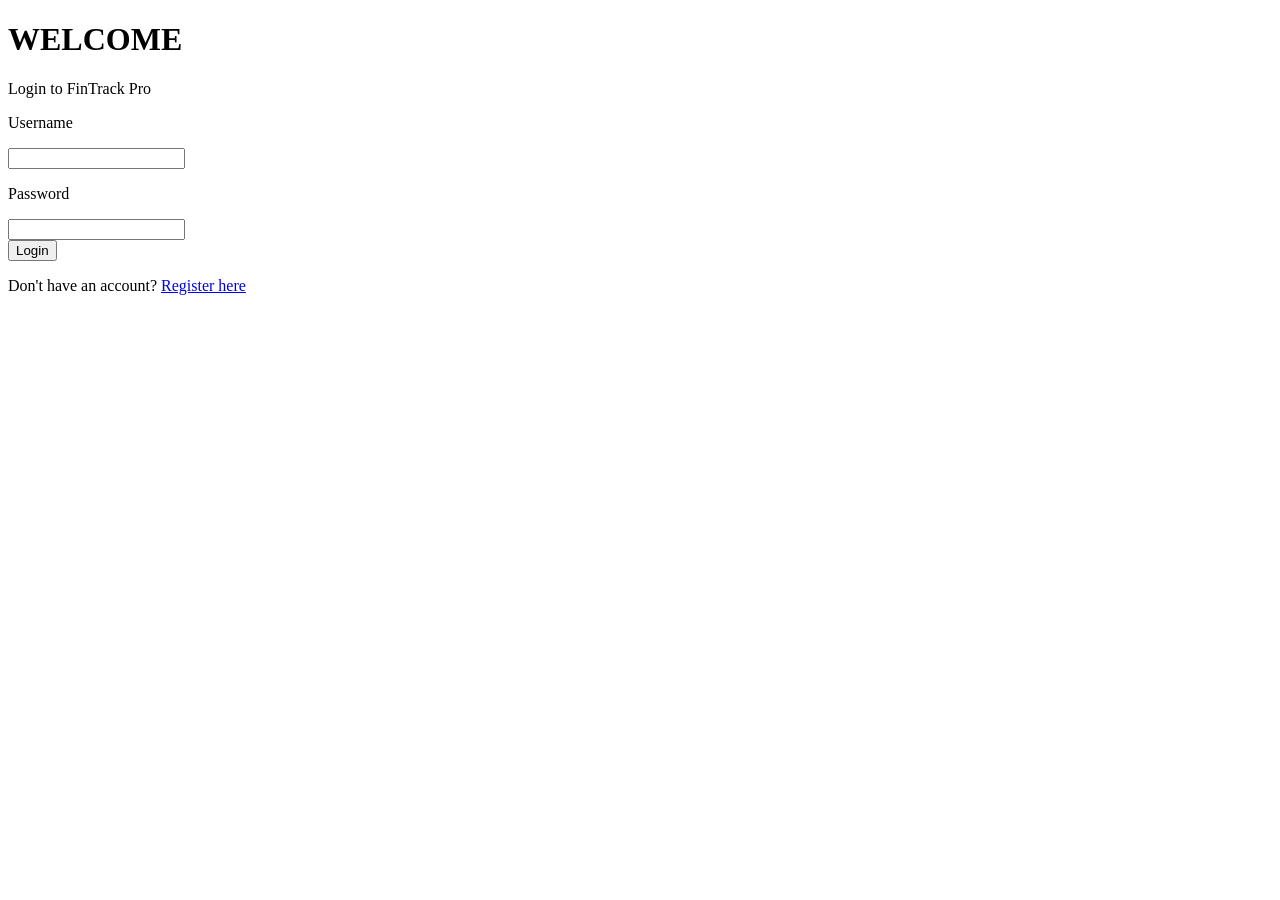
==== src/index.html @ 99191cec "FinTracker Pro app first Commit" ====
<!doctype html>
<html lang="en">
<head>
    <meta charset="UTF-8" />
    <meta name="viewport" content="width=device-width, initial-scale=1.0" />
    <title>Fin Tracker | Login</title>
    <link rel="stylesheet" href="..\assets\style.css" />
    <link rel="icon" type="image/x-icon" href="../Assets/Images/favicon.png" />
</head>
<body>
<main>
    <form id="login-form">
        <h1>WELCOME</h1>
        <p style = "margin-top: 10px">Login to FinTrack Pro</p>
        <div class="input-labels">
            <div><p>Username</p>
                <label for="username"></label>
                <input id="username" required type="text" /></div>
            <div><p>Password</p>
                <label for="password"></label>
                <input id="password" required type="password" /></div>
            <button id="login">Login</button>
        </div>
        <p>Don't have an account? <a href="register.html">Register here</a></p>
    </form>
</main>
<script type="module" src="../Assets/loginUser.js"></script>
</body>
</html>
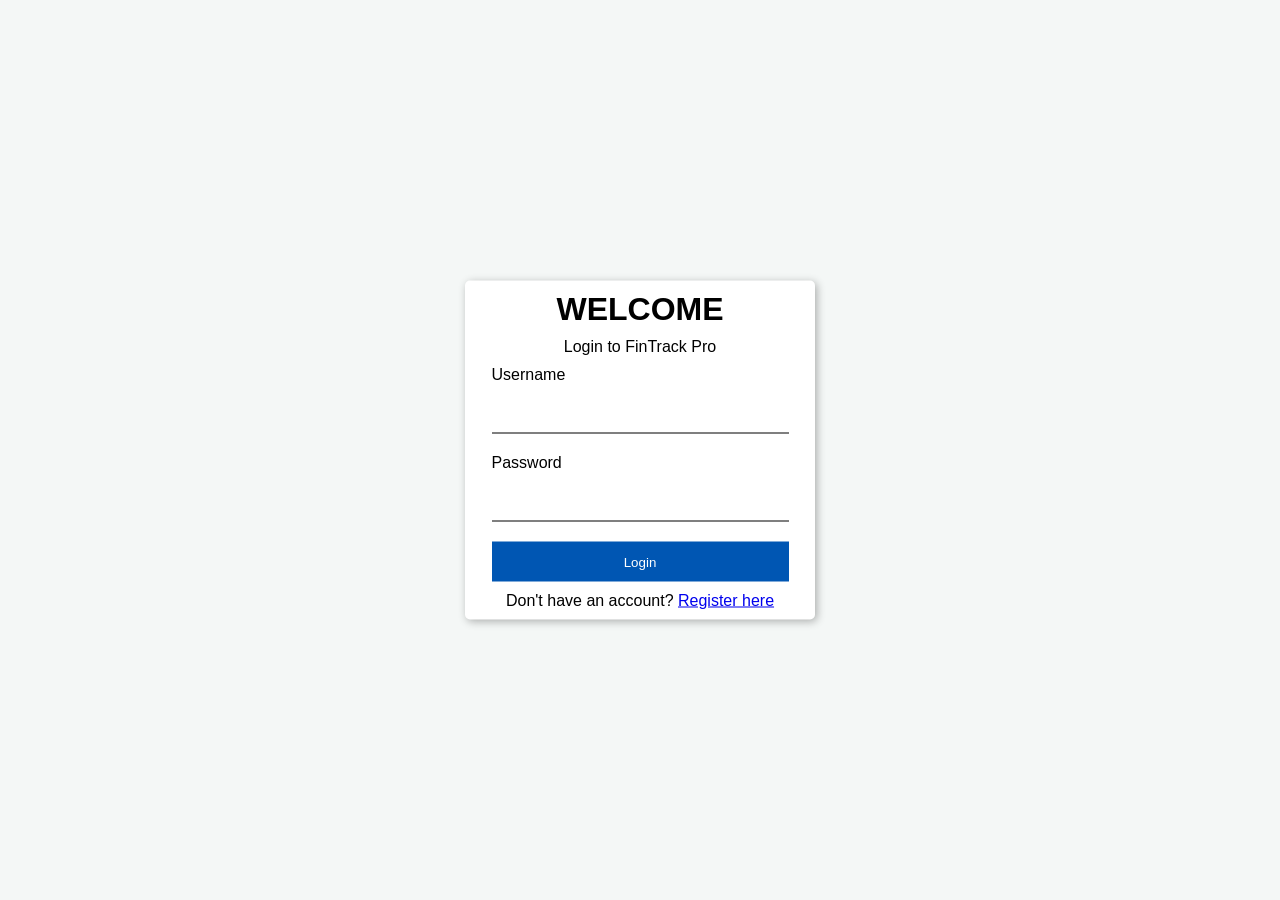
==== commit ebd7374c: "Fix style link" ====
--- a/src/index.html
+++ b/src/index.html
@@ -4,7 +4,7 @@
     <meta charset="UTF-8" />
     <meta name="viewport" content="width=device-width, initial-scale=1.0" />
     <title>Fin Tracker | Login</title>
-    <link rel="stylesheet" href="..\assets\style.css" />
+    <link rel="stylesheet" href="..\Assets\style.css" />
     <link rel="icon" type="image/x-icon" href="../Assets/Images/favicon.png" />
 </head>
 <body>
